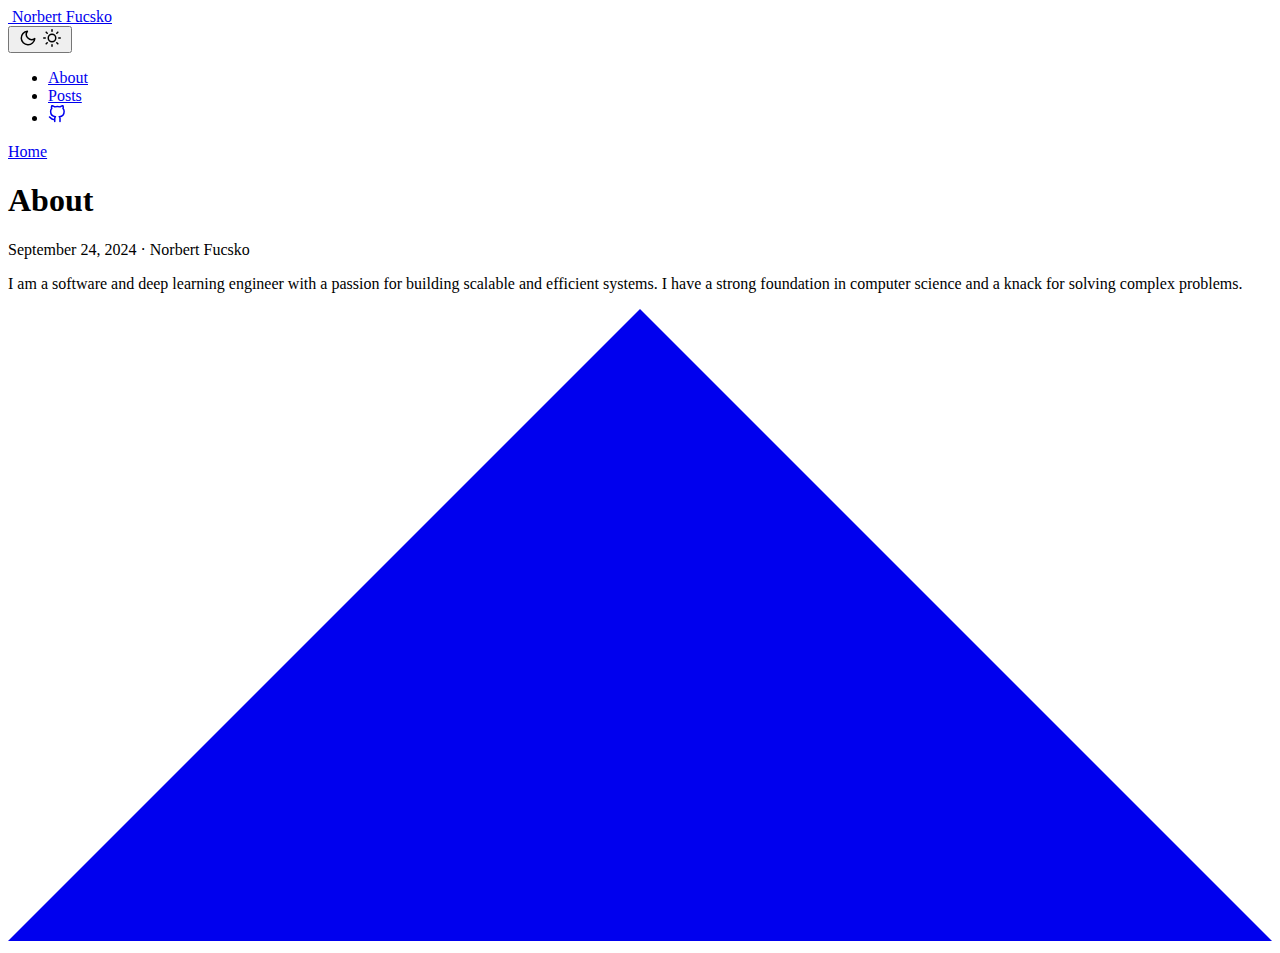
==== public/about/index.html @ 367ea97c "Add new config, posts, icons" ====
<!doctype html><html lang=en dir=auto><head><script src="/livereload.js?mindelay=10&amp;v=2&amp;port=1313&amp;path=livereload" data-no-instant defer></script><meta charset=utf-8><meta http-equiv=X-UA-Compatible content="IE=edge"><meta name=viewport content="width=device-width,initial-scale=1,shrink-to-fit=no"><meta name=robots content="index, follow"><title>About | Norbert Fucsko blog</title>
<meta name=keywords content><meta name=description content="I am a software and deep learning engineer with a passion for building scalable and efficient systems. I have a strong foundation in computer science and a knack for solving complex problems."><meta name=author content="Norbert Fucsko"><link rel=canonical href=http://localhost:1313/about/><meta name=google-site-verification content="XYZabc"><meta name=yandex-verification content="XYZabc"><meta name=msvalidate.01 content="XYZabc"><link crossorigin=anonymous href=/assets/css/stylesheet.8afb011592abe0e40bf0bd49198d26576689cec5e0a08a937ab2bc15f8a453e1.css integrity="sha256-ivsBFZKr4OQL8L1JGY0mV2aJzsXgoIqTerK8FfikU+E=" rel="preload stylesheet" as=style><link rel=icon href=http://localhost:1313/images/favicon.ico><link rel=icon type=image/png sizes=16x16 href=http://localhost:1313/images/favicon.ico><link rel=icon type=image/png sizes=32x32 href=http://localhost:1313/images/favicon.ico><link rel=apple-touch-icon href=http://localhost:1313/apple-touch-icon.png><link rel=mask-icon href=http://localhost:1313/safari-pinned-tab.svg><meta name=theme-color content="#2e2e33"><meta name=msapplication-TileColor content="#2e2e33"><link rel=alternate hreflang=en href=http://localhost:1313/about/><noscript><style>#theme-toggle,.top-link{display:none}</style><style>@media(prefers-color-scheme:dark){:root{--theme:rgb(29, 30, 32);--entry:rgb(46, 46, 51);--primary:rgb(218, 218, 219);--secondary:rgb(155, 156, 157);--tertiary:rgb(65, 66, 68);--content:rgb(196, 196, 197);--code-block-bg:rgb(46, 46, 51);--code-bg:rgb(55, 56, 62);--border:rgb(51, 51, 51)}.list{background:var(--theme)}.list:not(.dark)::-webkit-scrollbar-track{background:0 0}.list:not(.dark)::-webkit-scrollbar-thumb{border-color:var(--theme)}}</style></noscript><meta property="og:title" content="About"><meta property="og:description" content="I am a software and deep learning engineer with a passion for building scalable and efficient systems. I have a strong foundation in computer science and a knack for solving complex problems."><meta property="og:type" content="article"><meta property="og:url" content="http://localhost:1313/about/"><meta property="og:image" content="http://localhost:1313/%3Clink%20or%20path%20of%20image%20for%20opengraph,%20twitter-cards%3E"><meta property="article:section" content><meta property="article:published_time" content="2024-09-24T22:05:57+02:00"><meta property="article:modified_time" content="2024-09-24T22:05:57+02:00"><meta property="og:site_name" content="Norbert Fucsko blog"><meta name=twitter:card content="summary_large_image"><meta name=twitter:image content="http://localhost:1313/%3Clink%20or%20path%20of%20image%20for%20opengraph,%20twitter-cards%3E"><meta name=twitter:title content="About"><meta name=twitter:description content="I am a software and deep learning engineer with a passion for building scalable and efficient systems. I have a strong foundation in computer science and a knack for solving complex problems."><script type=application/ld+json>{"@context":"https://schema.org","@type":"BreadcrumbList","itemListElement":[{"@type":"ListItem","position":1,"name":"About","item":"http://localhost:1313/about/"}]}</script><script type=application/ld+json>{"@context":"https://schema.org","@type":"BlogPosting","headline":"About","name":"About","description":"I am a software and deep learning engineer with a passion for building scalable and efficient systems. I have a strong foundation in computer science and a knack for solving complex problems.\n","keywords":[],"articleBody":"I am a software and deep learning engineer with a passion for building scalable and efficient systems. I have a strong foundation in computer science and a knack for solving complex problems.\n","wordCount":"32","inLanguage":"en","image":"http://localhost:1313/%3Clink%20or%20path%20of%20image%20for%20opengraph,%20twitter-cards%3E","datePublished":"2024-09-24T22:05:57+02:00","dateModified":"2024-09-24T22:05:57+02:00","author":{"@type":"Person","name":"Norbert Fucsko"},"mainEntityOfPage":{"@type":"WebPage","@id":"http://localhost:1313/about/"},"publisher":{"@type":"Organization","name":"Norbert Fucsko blog","logo":{"@type":"ImageObject","url":"http://localhost:1313/images/favicon.ico"}}}</script></head><body id=top><script>localStorage.getItem("pref-theme")==="dark"?document.body.classList.add("dark"):localStorage.getItem("pref-theme")==="light"?document.body.classList.remove("dark"):window.matchMedia("(prefers-color-scheme: dark)").matches&&document.body.classList.add("dark")</script><header class=header><nav class=nav><div class=logo><a href=http://localhost:1313/ accesskey=h title="Norbert Fucsko (Alt + H)"><img src=http://localhost:1313/images/artificial-intelligence.png alt aria-label=logo class=light-mode-icon height=35>
<img src=http://localhost:1313/images/artificial-intelligence-dark.png alt aria-label=logo class=dark-mode-icon height=35 style=display:none>Norbert Fucsko</a><div class=logo-switches><button id=theme-toggle accesskey=t title="(Alt + T)"><svg id="moon" width="24" height="18" viewBox="0 0 24 24" fill="none" stroke="currentcolor" stroke-width="2" stroke-linecap="round" stroke-linejoin="round"><path d="M21 12.79A9 9 0 1111.21 3 7 7 0 0021 12.79z"/></svg><svg id="sun" width="24" height="18" viewBox="0 0 24 24" fill="none" stroke="currentcolor" stroke-width="2" stroke-linecap="round" stroke-linejoin="round"><circle cx="12" cy="12" r="5"/><line x1="12" y1="1" x2="12" y2="3"/><line x1="12" y1="21" x2="12" y2="23"/><line x1="4.22" y1="4.22" x2="5.64" y2="5.64"/><line x1="18.36" y1="18.36" x2="19.78" y2="19.78"/><line x1="1" y1="12" x2="3" y2="12"/><line x1="21" y1="12" x2="23" y2="12"/><line x1="4.22" y1="19.78" x2="5.64" y2="18.36"/><line x1="18.36" y1="5.64" x2="19.78" y2="4.22"/></svg></button></div></div><ul id=menu><li><a href=http://localhost:1313/about/ title=About><span class=active>About</span></a></li><li><a href=http://localhost:1313/posts/ title=Posts><span>Posts</span></a></li><li class=github-icon><a href=https://github.com/fucskonorbi title=GitHub target=_blank rel="noopener noreferrer"><svg width="18" height="18" viewBox="0 0 24 24" fill="none" stroke="currentcolor" stroke-width="2" stroke-linecap="round" stroke-linejoin="round"><path d="M9 19c-5 1.5-5-2.5-7-3m14 6v-3.87a3.37 3.37.0 00-.94-2.61c3.14-.35 6.44-1.54 6.44-7A5.44 5.44.0 0020 4.77 5.07 5.07.0 0019.91 1S18.73.65 16 2.48a13.38 13.38.0 00-7 0C6.27.65 5.09 1 5.09 1A5.07 5.07.0 005 4.77 5.44 5.44.0 003.5 8.55c0 5.42 3.3 6.61 6.44 7A3.37 3.37.0 009 18.13V22"/></svg></a></li></ul></nav></header><script>function updateIcon(){const n=document.body.classList.contains("dark"),e=document.querySelector(".light-mode-icon"),t=document.querySelector(".dark-mode-icon");n?(e.style.display="none",t.style.display="inline"):(e.style.display="inline",t.style.display="none")}updateIcon();const observer=new MutationObserver(e=>{e.forEach(e=>{e.attributeName==="class"&&updateIcon()})});observer.observe(document.body,{attributes:!0})</script><main class=main><article class=post-single><header class=post-header><div class=breadcrumbs><a href=http://localhost:1313/>Home</a></div><h1 class="post-title entry-hint-parent">About</h1><div class=post-meta><span title='2024-09-24 22:05:57 +0200 CEST'>September 24, 2024</span>&nbsp;·&nbsp;Norbert Fucsko</div></header><div class=post-content><p>I am a software and deep learning engineer with a passion for building scalable and efficient systems. I have a strong foundation in computer science and a knack for solving complex problems.</p></div><footer class=post-footer><ul class=post-tags></ul></footer></article></main><a href=#top aria-label="go to top" title="Go to Top (Alt + G)" class=top-link id=top-link accesskey=g><svg viewBox="0 0 12 6" fill="currentcolor"><path d="M12 6H0l6-6z"/></svg>
</a><script>let menu=document.getElementById("menu");menu&&(menu.scrollLeft=localStorage.getItem("menu-scroll-position"),menu.onscroll=function(){localStorage.setItem("menu-scroll-position",menu.scrollLeft)}),document.querySelectorAll('a[href^="#"]').forEach(e=>{e.addEventListener("click",function(e){e.preventDefault();var t=this.getAttribute("href").substr(1);window.matchMedia("(prefers-reduced-motion: reduce)").matches?document.querySelector(`[id='${decodeURIComponent(t)}']`).scrollIntoView():document.querySelector(`[id='${decodeURIComponent(t)}']`).scrollIntoView({behavior:"smooth"}),t==="top"?history.replaceState(null,null," "):history.pushState(null,null,`#${t}`)})})</script><script>var mybutton=document.getElementById("top-link");window.onscroll=function(){document.body.scrollTop>800||document.documentElement.scrollTop>800?(mybutton.style.visibility="visible",mybutton.style.opacity="1"):(mybutton.style.visibility="hidden",mybutton.style.opacity="0")}</script><script>document.getElementById("theme-toggle").addEventListener("click",()=>{document.body.className.includes("dark")?(document.body.classList.remove("dark"),localStorage.setItem("pref-theme","light")):(document.body.classList.add("dark"),localStorage.setItem("pref-theme","dark"))})</script><script>document.querySelectorAll("pre > code").forEach(e=>{const n=e.parentNode.parentNode,t=document.createElement("button");t.classList.add("copy-code"),t.innerHTML="copy";function s(){t.innerHTML="copied!",setTimeout(()=>{t.innerHTML="copy"},2e3)}t.addEventListener("click",t=>{if("clipboard"in navigator){navigator.clipboard.writeText(e.textContent),s();return}const n=document.createRange();n.selectNodeContents(e);const o=window.getSelection();o.removeAllRanges(),o.addRange(n);try{document.execCommand("copy"),s()}catch{}o.removeRange(n)}),n.classList.contains("highlight")?n.appendChild(t):n.parentNode.firstChild==n||(e.parentNode.parentNode.parentNode.parentNode.parentNode.nodeName=="TABLE"?e.parentNode.parentNode.parentNode.parentNode.parentNode.appendChild(t):e.parentNode.appendChild(t))})</script></body></html>
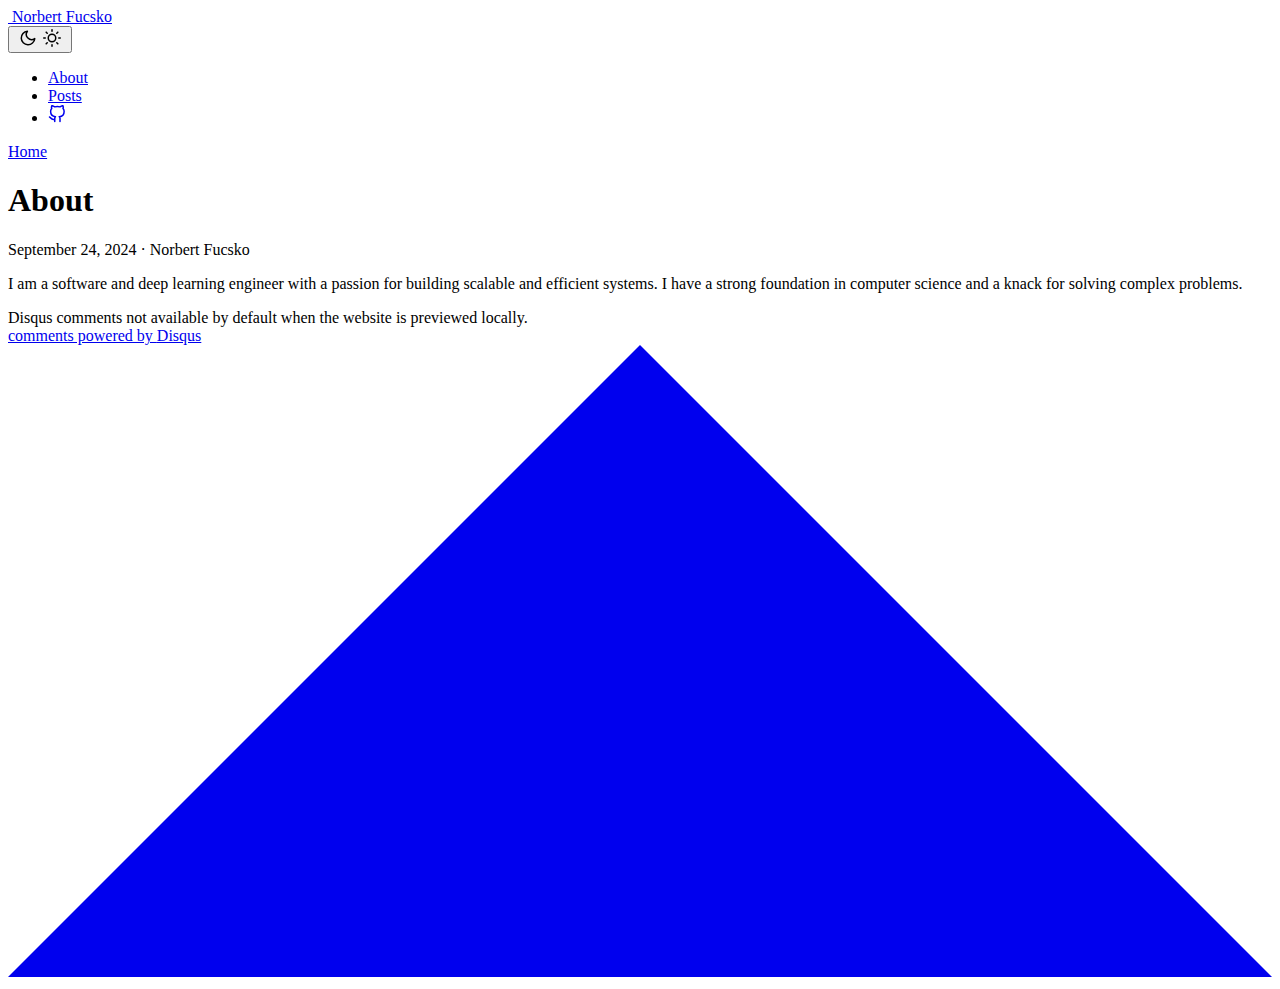
==== commit 41d14161: "add comments section" ====
--- a/public/about/index.html
+++ b/public/about/index.html
@@ -1,4 +1,4 @@
 <!doctype html><html lang=en dir=auto><head><script src="/livereload.js?mindelay=10&amp;v=2&amp;port=1313&amp;path=livereload" data-no-instant defer></script><meta charset=utf-8><meta http-equiv=X-UA-Compatible content="IE=edge"><meta name=viewport content="width=device-width,initial-scale=1,shrink-to-fit=no"><meta name=robots content="index, follow"><title>About | Norbert Fucsko blog</title>
 <meta name=keywords content><meta name=description content="I am a software and deep learning engineer with a passion for building scalable and efficient systems. I have a strong foundation in computer science and a knack for solving complex problems."><meta name=author content="Norbert Fucsko"><link rel=canonical href=http://localhost:1313/about/><meta name=google-site-verification content="XYZabc"><meta name=yandex-verification content="XYZabc"><meta name=msvalidate.01 content="XYZabc"><link crossorigin=anonymous href=/assets/css/stylesheet.8afb011592abe0e40bf0bd49198d26576689cec5e0a08a937ab2bc15f8a453e1.css integrity="sha256-ivsBFZKr4OQL8L1JGY0mV2aJzsXgoIqTerK8FfikU+E=" rel="preload stylesheet" as=style><link rel=icon href=http://localhost:1313/images/favicon.ico><link rel=icon type=image/png sizes=16x16 href=http://localhost:1313/images/favicon.ico><link rel=icon type=image/png sizes=32x32 href=http://localhost:1313/images/favicon.ico><link rel=apple-touch-icon href=http://localhost:1313/apple-touch-icon.png><link rel=mask-icon href=http://localhost:1313/safari-pinned-tab.svg><meta name=theme-color content="#2e2e33"><meta name=msapplication-TileColor content="#2e2e33"><link rel=alternate hreflang=en href=http://localhost:1313/about/><noscript><style>#theme-toggle,.top-link{display:none}</style><style>@media(prefers-color-scheme:dark){:root{--theme:rgb(29, 30, 32);--entry:rgb(46, 46, 51);--primary:rgb(218, 218, 219);--secondary:rgb(155, 156, 157);--tertiary:rgb(65, 66, 68);--content:rgb(196, 196, 197);--code-block-bg:rgb(46, 46, 51);--code-bg:rgb(55, 56, 62);--border:rgb(51, 51, 51)}.list{background:var(--theme)}.list:not(.dark)::-webkit-scrollbar-track{background:0 0}.list:not(.dark)::-webkit-scrollbar-thumb{border-color:var(--theme)}}</style></noscript><meta property="og:title" content="About"><meta property="og:description" content="I am a software and deep learning engineer with a passion for building scalable and efficient systems. I have a strong foundation in computer science and a knack for solving complex problems."><meta property="og:type" content="article"><meta property="og:url" content="http://localhost:1313/about/"><meta property="og:image" content="http://localhost:1313/%3Clink%20or%20path%20of%20image%20for%20opengraph,%20twitter-cards%3E"><meta property="article:section" content><meta property="article:published_time" content="2024-09-24T22:05:57+02:00"><meta property="article:modified_time" content="2024-09-24T22:05:57+02:00"><meta property="og:site_name" content="Norbert Fucsko blog"><meta name=twitter:card content="summary_large_image"><meta name=twitter:image content="http://localhost:1313/%3Clink%20or%20path%20of%20image%20for%20opengraph,%20twitter-cards%3E"><meta name=twitter:title content="About"><meta name=twitter:description content="I am a software and deep learning engineer with a passion for building scalable and efficient systems. I have a strong foundation in computer science and a knack for solving complex problems."><script type=application/ld+json>{"@context":"https://schema.org","@type":"BreadcrumbList","itemListElement":[{"@type":"ListItem","position":1,"name":"About","item":"http://localhost:1313/about/"}]}</script><script type=application/ld+json>{"@context":"https://schema.org","@type":"BlogPosting","headline":"About","name":"About","description":"I am a software and deep learning engineer with a passion for building scalable and efficient systems. I have a strong foundation in computer science and a knack for solving complex problems.\n","keywords":[],"articleBody":"I am a software and deep learning engineer with a passion for building scalable and efficient systems. I have a strong foundation in computer science and a knack for solving complex problems.\n","wordCount":"32","inLanguage":"en","image":"http://localhost:1313/%3Clink%20or%20path%20of%20image%20for%20opengraph,%20twitter-cards%3E","datePublished":"2024-09-24T22:05:57+02:00","dateModified":"2024-09-24T22:05:57+02:00","author":{"@type":"Person","name":"Norbert Fucsko"},"mainEntityOfPage":{"@type":"WebPage","@id":"http://localhost:1313/about/"},"publisher":{"@type":"Organization","name":"Norbert Fucsko blog","logo":{"@type":"ImageObject","url":"http://localhost:1313/images/favicon.ico"}}}</script></head><body id=top><script>localStorage.getItem("pref-theme")==="dark"?document.body.classList.add("dark"):localStorage.getItem("pref-theme")==="light"?document.body.classList.remove("dark"):window.matchMedia("(prefers-color-scheme: dark)").matches&&document.body.classList.add("dark")</script><header class=header><nav class=nav><div class=logo><a href=http://localhost:1313/ accesskey=h title="Norbert Fucsko (Alt + H)"><img src=http://localhost:1313/images/artificial-intelligence.png alt aria-label=logo class=light-mode-icon height=35>
-<img src=http://localhost:1313/images/artificial-intelligence-dark.png alt aria-label=logo class=dark-mode-icon height=35 style=display:none>Norbert Fucsko</a><div class=logo-switches><button id=theme-toggle accesskey=t title="(Alt + T)"><svg id="moon" width="24" height="18" viewBox="0 0 24 24" fill="none" stroke="currentcolor" stroke-width="2" stroke-linecap="round" stroke-linejoin="round"><path d="M21 12.79A9 9 0 1111.21 3 7 7 0 0021 12.79z"/></svg><svg id="sun" width="24" height="18" viewBox="0 0 24 24" fill="none" stroke="currentcolor" stroke-width="2" stroke-linecap="round" stroke-linejoin="round"><circle cx="12" cy="12" r="5"/><line x1="12" y1="1" x2="12" y2="3"/><line x1="12" y1="21" x2="12" y2="23"/><line x1="4.22" y1="4.22" x2="5.64" y2="5.64"/><line x1="18.36" y1="18.36" x2="19.78" y2="19.78"/><line x1="1" y1="12" x2="3" y2="12"/><line x1="21" y1="12" x2="23" y2="12"/><line x1="4.22" y1="19.78" x2="5.64" y2="18.36"/><line x1="18.36" y1="5.64" x2="19.78" y2="4.22"/></svg></button></div></div><ul id=menu><li><a href=http://localhost:1313/about/ title=About><span class=active>About</span></a></li><li><a href=http://localhost:1313/posts/ title=Posts><span>Posts</span></a></li><li class=github-icon><a href=https://github.com/fucskonorbi title=GitHub target=_blank rel="noopener noreferrer"><svg width="18" height="18" viewBox="0 0 24 24" fill="none" stroke="currentcolor" stroke-width="2" stroke-linecap="round" stroke-linejoin="round"><path d="M9 19c-5 1.5-5-2.5-7-3m14 6v-3.87a3.37 3.37.0 00-.94-2.61c3.14-.35 6.44-1.54 6.44-7A5.44 5.44.0 0020 4.77 5.07 5.07.0 0019.91 1S18.73.65 16 2.48a13.38 13.38.0 00-7 0C6.27.65 5.09 1 5.09 1A5.07 5.07.0 005 4.77 5.44 5.44.0 003.5 8.55c0 5.42 3.3 6.61 6.44 7A3.37 3.37.0 009 18.13V22"/></svg></a></li></ul></nav></header><script>function updateIcon(){const n=document.body.classList.contains("dark"),e=document.querySelector(".light-mode-icon"),t=document.querySelector(".dark-mode-icon");n?(e.style.display="none",t.style.display="inline"):(e.style.display="inline",t.style.display="none")}updateIcon();const observer=new MutationObserver(e=>{e.forEach(e=>{e.attributeName==="class"&&updateIcon()})});observer.observe(document.body,{attributes:!0})</script><main class=main><article class=post-single><header class=post-header><div class=breadcrumbs><a href=http://localhost:1313/>Home</a></div><h1 class="post-title entry-hint-parent">About</h1><div class=post-meta><span title='2024-09-24 22:05:57 +0200 CEST'>September 24, 2024</span>&nbsp;·&nbsp;Norbert Fucsko</div></header><div class=post-content><p>I am a software and deep learning engineer with a passion for building scalable and efficient systems. I have a strong foundation in computer science and a knack for solving complex problems.</p></div><footer class=post-footer><ul class=post-tags></ul></footer></article></main><a href=#top aria-label="go to top" title="Go to Top (Alt + G)" class=top-link id=top-link accesskey=g><svg viewBox="0 0 12 6" fill="currentcolor"><path d="M12 6H0l6-6z"/></svg>
+<img src=http://localhost:1313/images/artificial-intelligence-dark.png alt aria-label=logo class=dark-mode-icon height=35 style=display:none>Norbert Fucsko</a><div class=logo-switches><button id=theme-toggle accesskey=t title="(Alt + T)"><svg id="moon" width="24" height="18" viewBox="0 0 24 24" fill="none" stroke="currentcolor" stroke-width="2" stroke-linecap="round" stroke-linejoin="round"><path d="M21 12.79A9 9 0 1111.21 3 7 7 0 0021 12.79z"/></svg><svg id="sun" width="24" height="18" viewBox="0 0 24 24" fill="none" stroke="currentcolor" stroke-width="2" stroke-linecap="round" stroke-linejoin="round"><circle cx="12" cy="12" r="5"/><line x1="12" y1="1" x2="12" y2="3"/><line x1="12" y1="21" x2="12" y2="23"/><line x1="4.22" y1="4.22" x2="5.64" y2="5.64"/><line x1="18.36" y1="18.36" x2="19.78" y2="19.78"/><line x1="1" y1="12" x2="3" y2="12"/><line x1="21" y1="12" x2="23" y2="12"/><line x1="4.22" y1="19.78" x2="5.64" y2="18.36"/><line x1="18.36" y1="5.64" x2="19.78" y2="4.22"/></svg></button></div></div><ul id=menu><li><a href=http://localhost:1313/about/ title=About><span class=active>About</span></a></li><li><a href=http://localhost:1313/posts/ title=Posts><span>Posts</span></a></li><li class=github-icon><a href=https://github.com/fucskonorbi title=GitHub target=_blank rel="noopener noreferrer"><svg width="18" height="18" viewBox="0 0 24 24" fill="none" stroke="currentcolor" stroke-width="2" stroke-linecap="round" stroke-linejoin="round"><path d="M9 19c-5 1.5-5-2.5-7-3m14 6v-3.87a3.37 3.37.0 00-.94-2.61c3.14-.35 6.44-1.54 6.44-7A5.44 5.44.0 0020 4.77 5.07 5.07.0 0019.91 1S18.73.65 16 2.48a13.38 13.38.0 00-7 0C6.27.65 5.09 1 5.09 1A5.07 5.07.0 005 4.77 5.44 5.44.0 003.5 8.55c0 5.42 3.3 6.61 6.44 7A3.37 3.37.0 009 18.13V22"/></svg></a></li></ul></nav></header><script>function updateIcon(){const n=document.body.classList.contains("dark"),e=document.querySelector(".light-mode-icon"),t=document.querySelector(".dark-mode-icon");n?(e.style.display="none",t.style.display="inline"):(e.style.display="inline",t.style.display="none")}updateIcon();const observer=new MutationObserver(e=>{e.forEach(e=>{e.attributeName==="class"&&updateIcon()})});observer.observe(document.body,{attributes:!0})</script><main class=main><article class=post-single><header class=post-header><div class=breadcrumbs><a href=http://localhost:1313/>Home</a></div><h1 class="post-title entry-hint-parent">About</h1><div class=post-meta><span title='2024-09-24 22:05:57 +0200 CEST'>September 24, 2024</span>&nbsp;·&nbsp;Norbert Fucsko</div></header><div class=post-content><p>I am a software and deep learning engineer with a passion for building scalable and efficient systems. I have a strong foundation in computer science and a knack for solving complex problems.</p></div><footer class=post-footer><ul class=post-tags></ul></footer><div id=disqus_thread></div><script>window.disqus_config=function(){},function(){if(["localhost","127.0.0.1"].indexOf(window.location.hostname)!=-1){document.getElementById("disqus_thread").innerHTML="Disqus comments not available by default when the website is previewed locally.";return}var t=document,e=t.createElement("script");e.async=!0,e.src="//norbertfucskoblog.disqus.com/embed.js",e.setAttribute("data-timestamp",+new Date),(t.head||t.body).appendChild(e)}()</script><noscript>Please enable JavaScript to view the <a href=https://disqus.com/?ref_noscript>comments powered by Disqus.</a></noscript><a href=https://disqus.com class=dsq-brlink>comments powered by <span class=logo-disqus>Disqus</span></a></article></main><a href=#top aria-label="go to top" title="Go to Top (Alt + G)" class=top-link id=top-link accesskey=g><svg viewBox="0 0 12 6" fill="currentcolor"><path d="M12 6H0l6-6z"/></svg>
 </a><script>let menu=document.getElementById("menu");menu&&(menu.scrollLeft=localStorage.getItem("menu-scroll-position"),menu.onscroll=function(){localStorage.setItem("menu-scroll-position",menu.scrollLeft)}),document.querySelectorAll('a[href^="#"]').forEach(e=>{e.addEventListener("click",function(e){e.preventDefault();var t=this.getAttribute("href").substr(1);window.matchMedia("(prefers-reduced-motion: reduce)").matches?document.querySelector(`[id='${decodeURIComponent(t)}']`).scrollIntoView():document.querySelector(`[id='${decodeURIComponent(t)}']`).scrollIntoView({behavior:"smooth"}),t==="top"?history.replaceState(null,null," "):history.pushState(null,null,`#${t}`)})})</script><script>var mybutton=document.getElementById("top-link");window.onscroll=function(){document.body.scrollTop>800||document.documentElement.scrollTop>800?(mybutton.style.visibility="visible",mybutton.style.opacity="1"):(mybutton.style.visibility="hidden",mybutton.style.opacity="0")}</script><script>document.getElementById("theme-toggle").addEventListener("click",()=>{document.body.className.includes("dark")?(document.body.classList.remove("dark"),localStorage.setItem("pref-theme","light")):(document.body.classList.add("dark"),localStorage.setItem("pref-theme","dark"))})</script><script>document.querySelectorAll("pre > code").forEach(e=>{const n=e.parentNode.parentNode,t=document.createElement("button");t.classList.add("copy-code"),t.innerHTML="copy";function s(){t.innerHTML="copied!",setTimeout(()=>{t.innerHTML="copy"},2e3)}t.addEventListener("click",t=>{if("clipboard"in navigator){navigator.clipboard.writeText(e.textContent),s();return}const n=document.createRange();n.selectNodeContents(e);const o=window.getSelection();o.removeAllRanges(),o.addRange(n);try{document.execCommand("copy"),s()}catch{}o.removeRange(n)}),n.classList.contains("highlight")?n.appendChild(t):n.parentNode.firstChild==n||(e.parentNode.parentNode.parentNode.parentNode.parentNode.nodeName=="TABLE"?e.parentNode.parentNode.parentNode.parentNode.parentNode.appendChild(t):e.parentNode.appendChild(t))})</script></body></html>